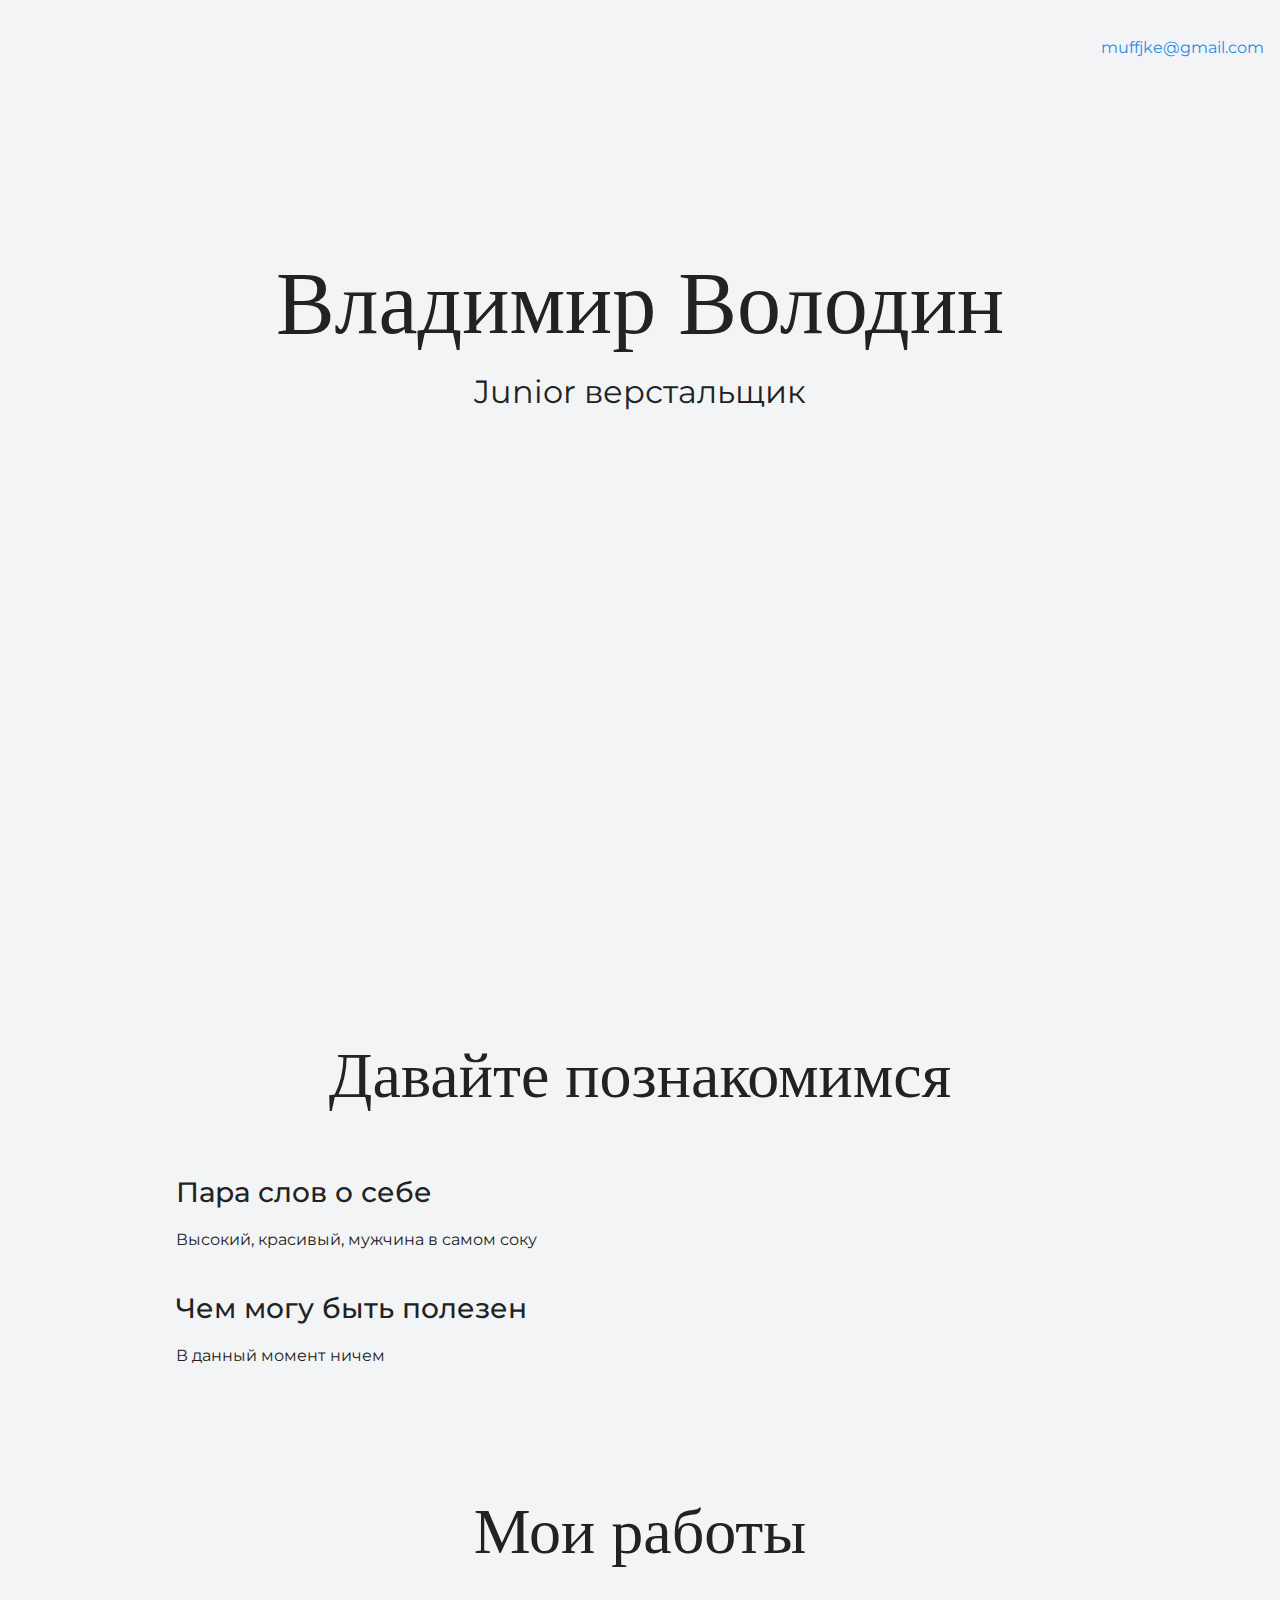
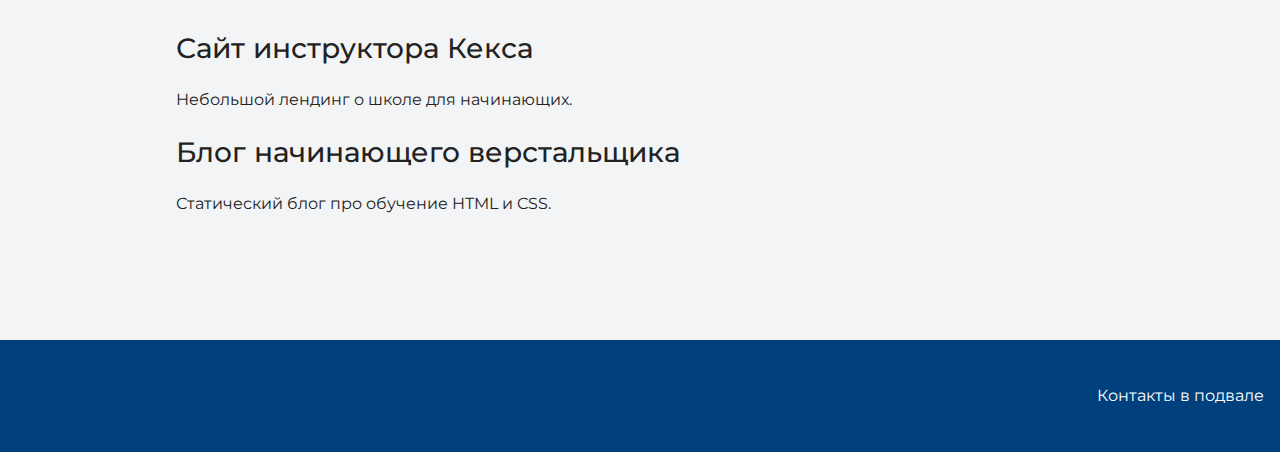
==== index.html @ 81820664 "загружаю файлы сайта" ====
<!DOCTYPE html>
<html lang="ru">
  <head>
    <link href="https://fonts.googleapis.com/css?family=Montserrat:400,
    500,700|Old+Standard+TT&display=swap&subset=cyrillic" rel="stylesheet">
    <meta charset="UTF-8">
    <link rel="stylesheet" href="style.css">
    <title>Портфолио Junior верстальщика</title>
  </head>

  <body>
    <header class="page-header">
      <div class="container">
        <a href="#">muffjke@gmail.com</a>
      </div>
    </header>

    <section class="hero-image">
      <div class="container">
        <h1 class="heading">Владимир Володин</h1>
        <p>Junior верстальщик</p>
      </div>
    </section>

    <section class="intro">
      <div class="container">
        <h2 class="subheading">Давайте познакомимся</h2>
        <h3>Пара слов о себе</h3>
        <p>Высокий, красивый, мужчина в самом соку</p>
        <h3>Чем могу быть полезен</h3>
        <p>В данный момент ничем</p>
      </div>
    </section>

    <section class="portfolio">
      <div class="container">
        <h2 class="subheading">Мои работы</h2>

        <h3>Сайт инструктора Кекса</h3>
        <p>Небольшой лендинг о школе для начинающих.</p>

        <h3>Блог начинающего верстальщика</h3>
        <p>Статический блог про обучение HTML и CSS.</p>
      <div>
    </section>

    <footer class="page-footer">
      <div class="container">
      Контакты в подвале
      </div>
    </footer>
  </body>
</html>
---- style.css ----
body {
  margin: 0;
  min-width: 960px;
  font-family: "Montserrat", "Helvetica", "Arial", sans-serif;
  font-size: 16px;
  line-height: 32px;
  color: #222222;
  background-color: #f2f4f6;
  background-image: url("img/hero-bg.jpg");
  background-repeat: no-repeat;
  background-position: top center;
}

.container {
  max-width: 928px;
  margin: 0 auto;
  padding: 0 16px;
}

.page-header {
  margin: 0 0 160px;
  padding: 32px 0 32px;
}

.page-header .container,
.page-footer .container {
  max-width: 1408px;
  text-align: right;
}

.page-header a {
  margin-left: 56px;
  color: #288be6;
  text-decoration: none;
  background-repeat: no-repeat;
  background-position: left;
}

.header-email {
  padding-left: 30px;
  background-image: url("img/icon-email-header.svg");
}

.header-phone {
  padding-left: 25px;
  background-image: url("img/icon-phone-header.svg");
}

.hero-image {
  margin-bottom: 620px;
}

.hero-image .container {
  max-width: 1408px;
  text-align: center;
}

.heading {
  margin: 0 0 16px;
  font-family: "Old Standard TT", "Times", "Times New Roman", serif;
  font-size: 88px;
  line-height: 96px;
  font-weight: 400;
}

.hero-image p {
  margin: 0;
  font-size: 32px;
  line-height: 48px;
}

.intro {
  margin: 0 0 120px;
}

.subheading {
  margin: 0 0 56px;
  font-family: "Old Standard TT", "Times", "Times New Roman", serif;
  font-size: 64px;
  line-height: 80px;
  font-weight: 400;
  text-align: center;
}

.user-image {
  margin: 0 0 32px;
  text-align: center;
}

.intro h3,
.portfolio h3 {
  margin: 0 0 12px;
  font-size: 28px;
  line-height: 40px;
  font-weight: 500;
}

.intro p {
  margin: 0 0 32px;
}

.skills-list {
  margin: 0;
  padding: 0;
}

.skills-list dt {
  padding-left: 32px;
  background-repeat: no-repeat;
  background-position: left;
}

.skill-html {
  background-image: url("img/icon-html.svg");
}

.skill-css {
  background-image: url("img/icon-css.svg");
}

.level {
  margin: 4px 0 16px;
  padding: 0;
  height: 14px;
  font-size: 0;
  background-color: #ffffff;
  border: 1px solid #86c3fa;
  border-radius: 8px;
}

.level div {
  margin: 1px;
  height: 12px;
  background-color: #288be6;
  border-radius: 6px;
}

.portfolio {
  margin: 0 0 120px;
}

.projects {
  margin: 0;
  padding: 0;
  list-style: none;
}

.projects li {
  margin: 0 0 80px;
}

.project-image {
  margin: 0 0 24px;
  text-align: center;
}

.projects p {
  margin: 0 0 24px;
}

.button {
  padding: 6px 20px;
  display: inline-block;
  vertical-align: baseline;
  text-decoration: none;
  text-transform: uppercase;
  border-radius: 4px;
  background-color: #288be6;
  color: #ffffff;
}

.page-footer {
  padding: 40px 0;
  background-color: #00417d;
  color: #ffffff;
}

.page-footer a {
  margin-left: 56px;
  color: inherit;
  text-decoration: none;
  background-repeat: no-repeat;
  background-position: left;
}

.footer-email {
  padding-left: 30px;
  background-image: url("img/icon-email-footer.svg");
}

.footer-phone {
  padding-left: 25px;
  background-image: url("img/icon-phone-footer.svg");
}
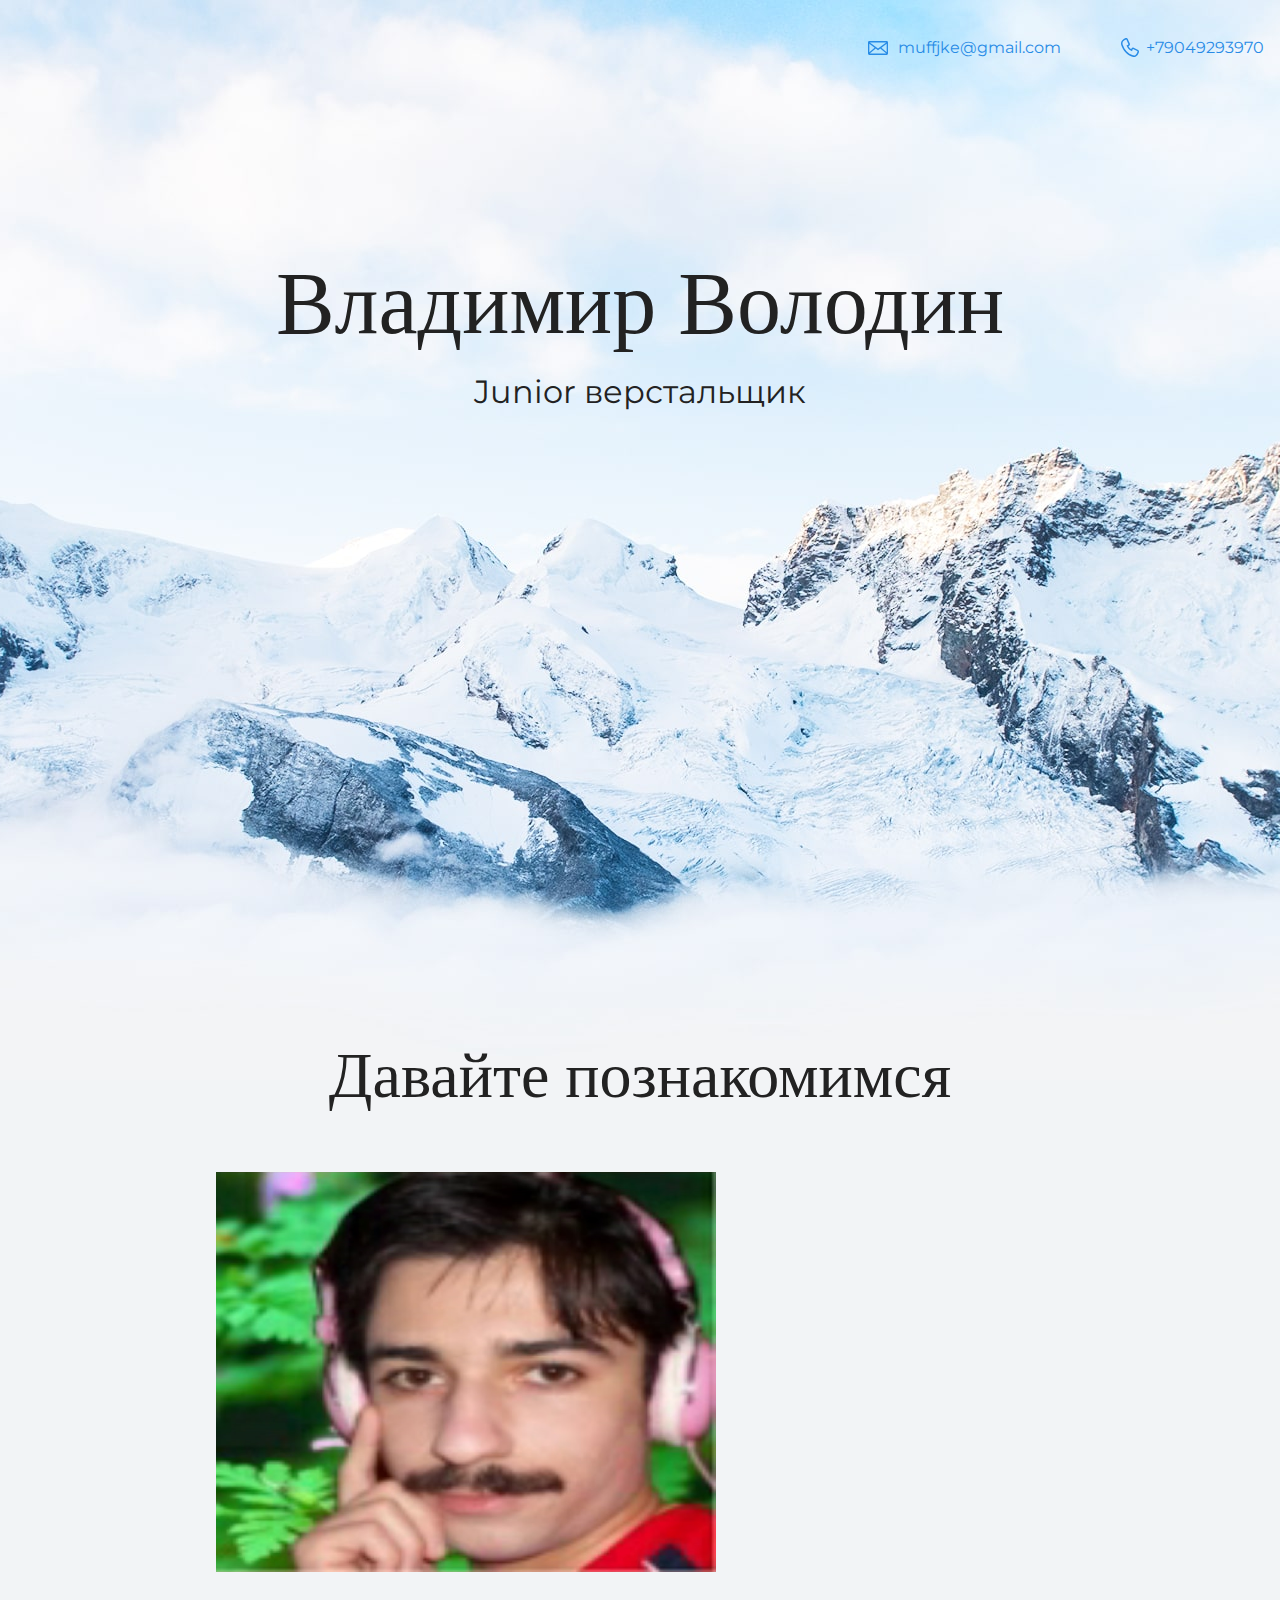
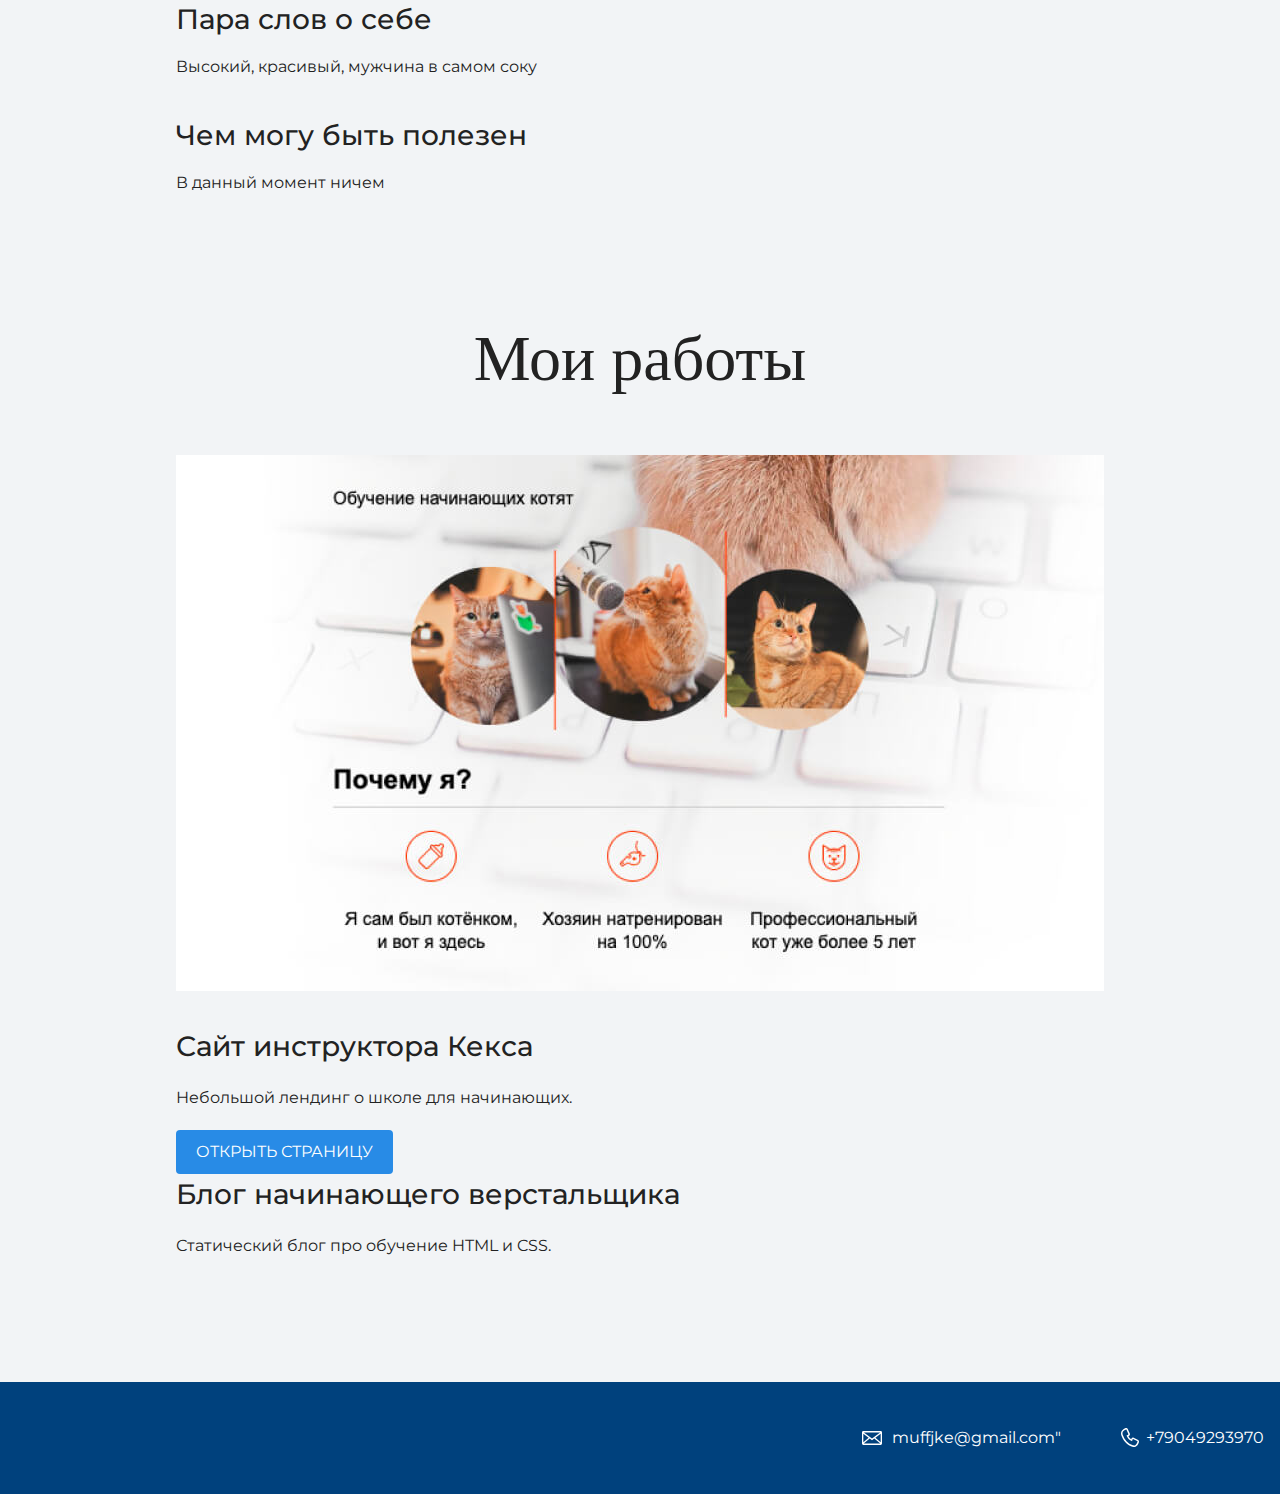
==== commit 4736dadf: "Обновление портфолио" ====
--- a/index.html
+++ b/index.html
@@ -11,7 +11,8 @@
   <body>
     <header class="page-header">
       <div class="container">
-        <a href="#">muffjke@gmail.com</a>
+        <a class="header-email" href="mailto:muffjke@gmail.com">muffjke@gmail.com</a>
+        <a class="header-phone" href="tel:+79049293970">+79049293970</a>
       </div>
     </header>
 
@@ -25,6 +26,9 @@
     <section class="intro">
       <div class="container">
         <h2 class="subheading">Давайте познакомимся</h2>
+        <figure>
+          <img src="files/user.jpg" width="500" height="400" alt="My foto">
+        </figure>
         <h3>Пара слов о себе</h3>
         <p>Высокий, красивый, мужчина в самом соку</p>
         <h3>Чем могу быть полезен</h3>
@@ -36,8 +40,12 @@
       <div class="container">
         <h2 class="subheading">Мои работы</h2>
 
+        <figure class="project-image">
+          <img src="files/project.jpg" width="928" height="536" alt="Сайт инструктора Кекса">
+        </figure>
         <h3>Сайт инструктора Кекса</h3>
         <p>Небольшой лендинг о школе для начинающих.</p>
+        <a class="button" href="project/index.html">Открыть страницу</a>
 
         <h3>Блог начинающего верстальщика</h3>
         <p>Статический блог про обучение HTML и CSS.</p>
@@ -46,7 +54,8 @@
 
     <footer class="page-footer">
       <div class="container">
-      Контакты в подвале
+        <a class="footer-email" href="mailto:muffjke@gmail.com">muffjke@gmail.com"</a>
+        <a class="footer-phone" href="tel:+79049293970">+79049293970</a>
       </div>
     </footer>
   </body>
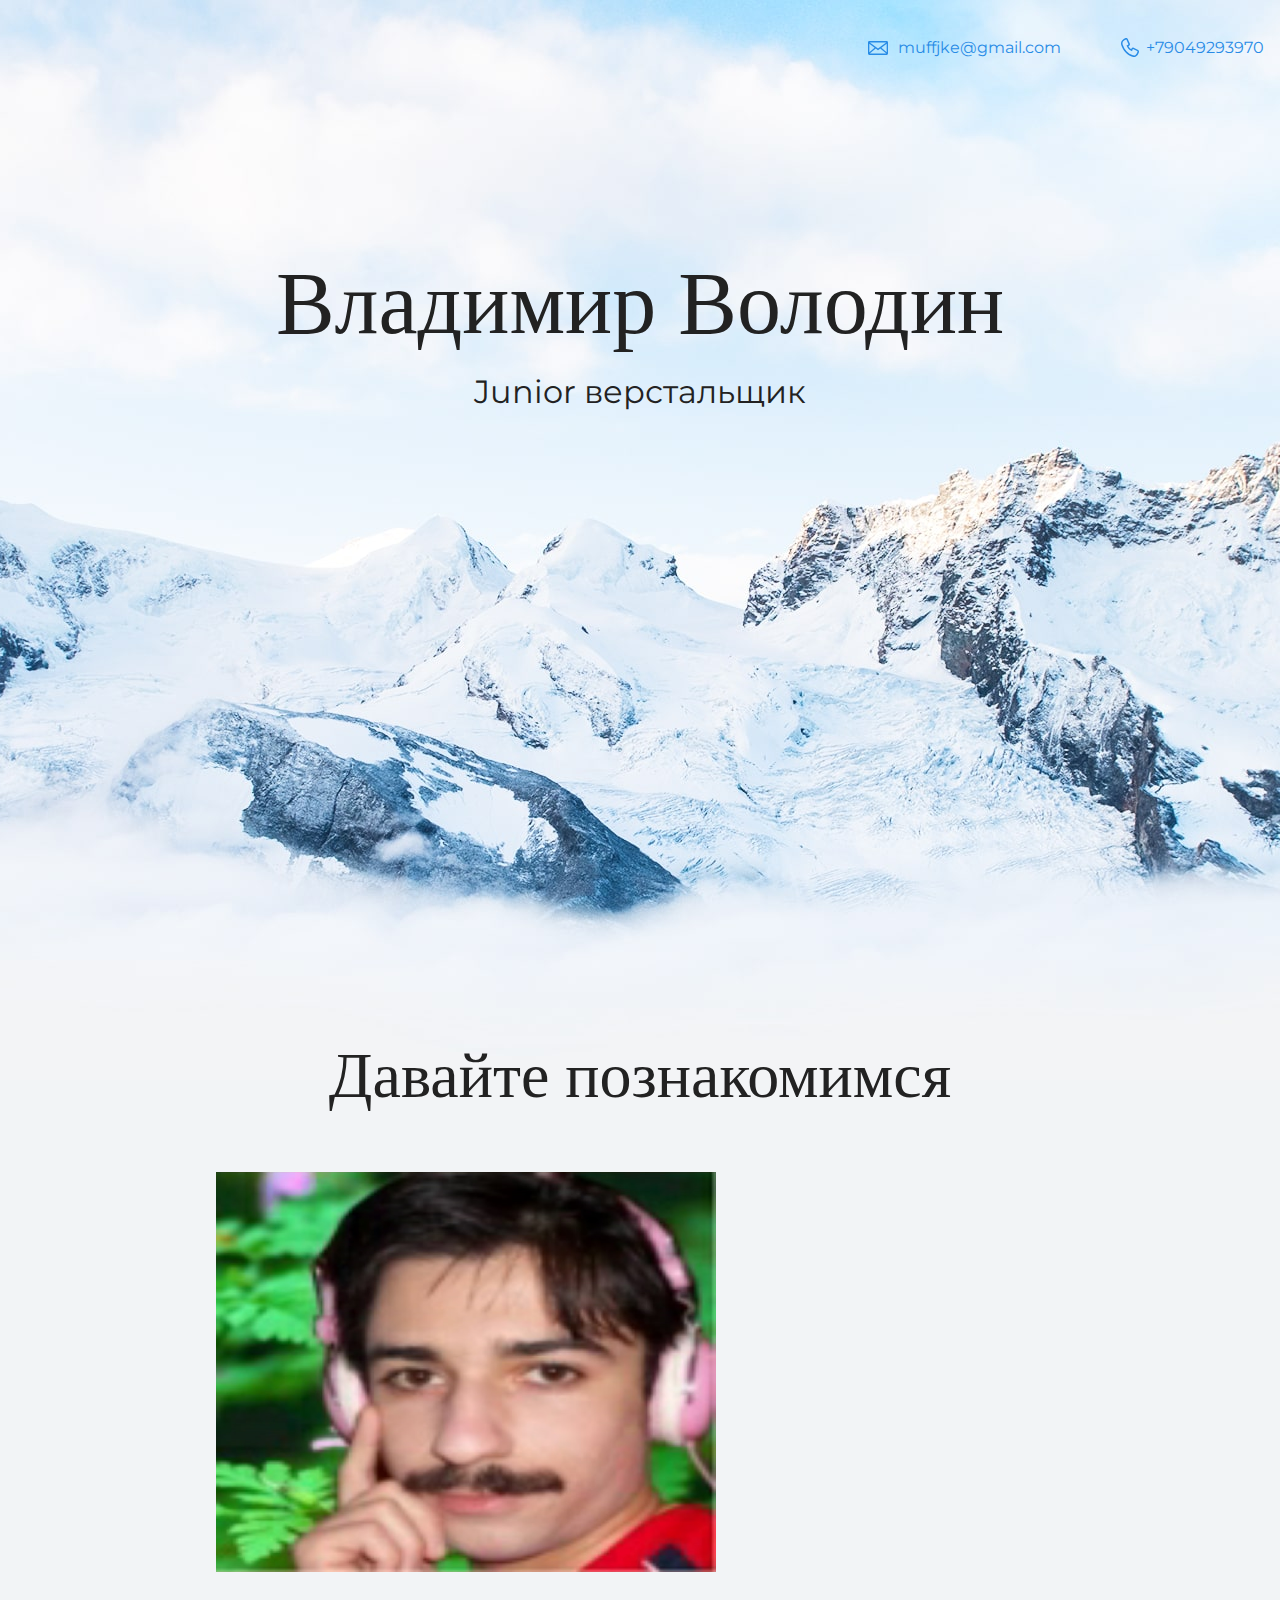
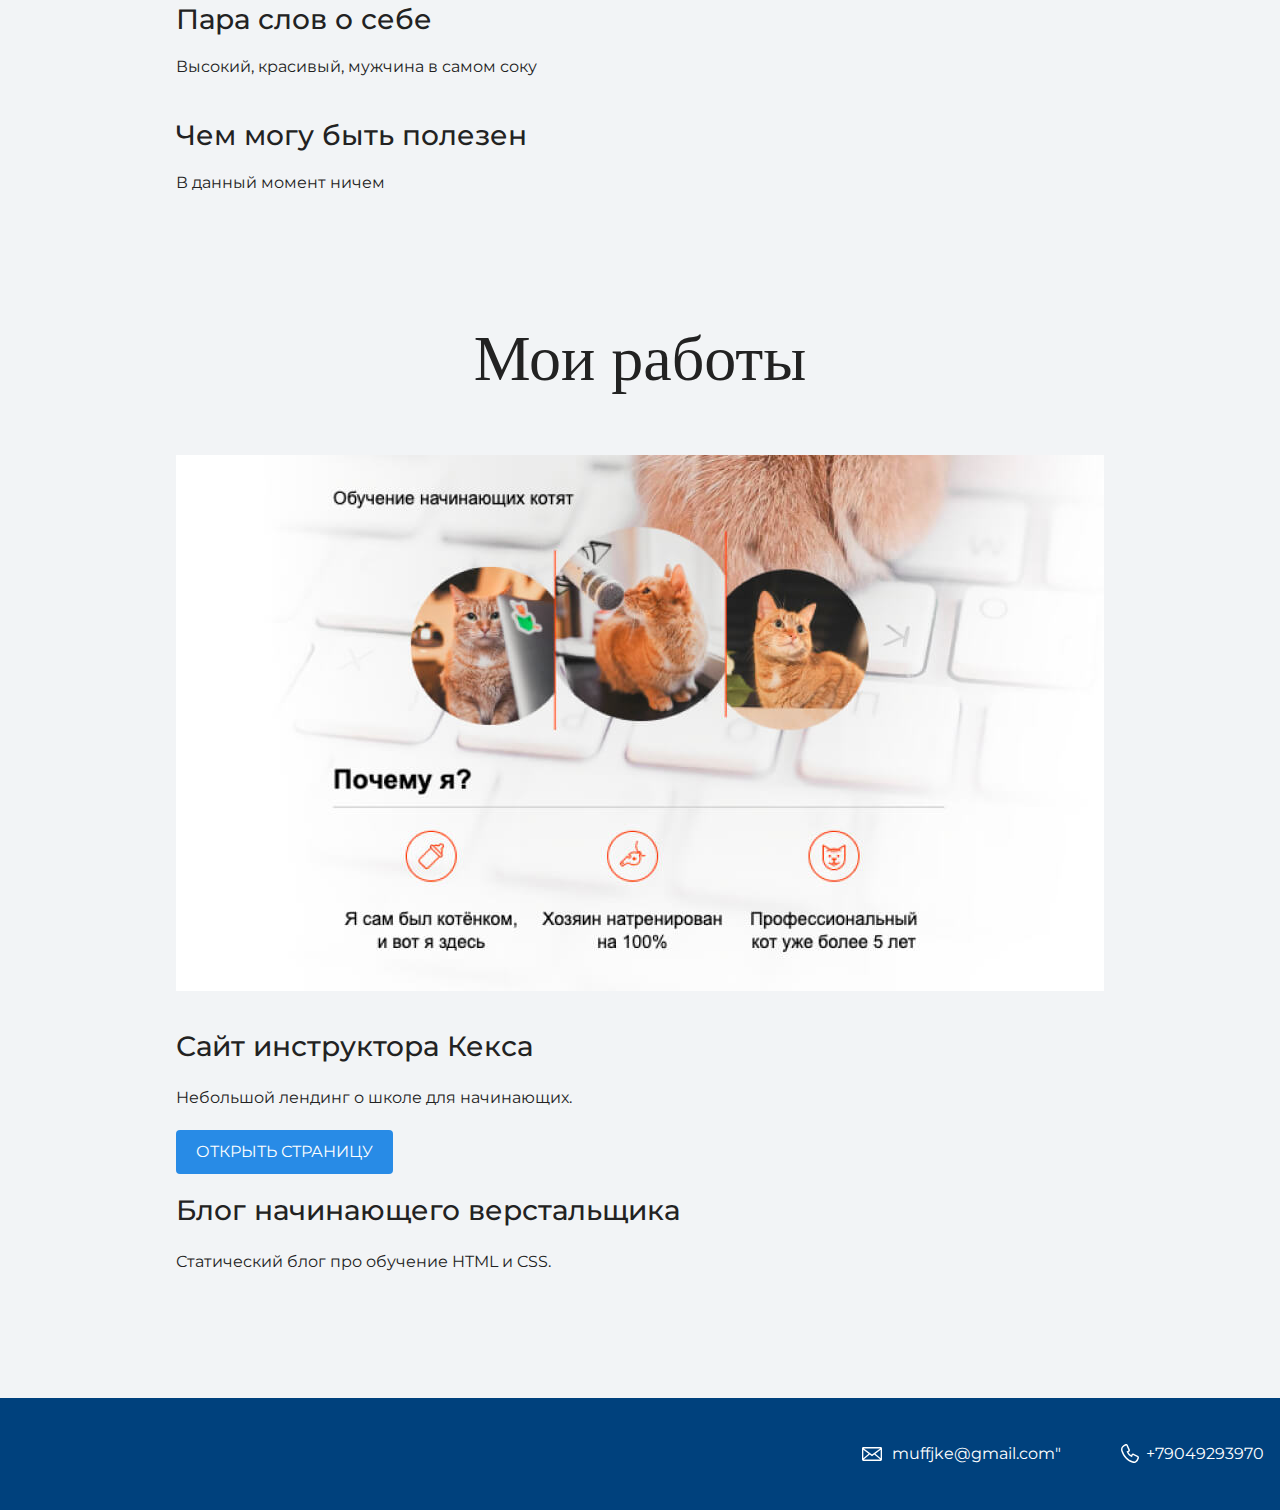
==== commit ca886510: "Исправил блог" ====
--- a/index.html
+++ b/index.html
@@ -47,7 +47,7 @@
         <p>Небольшой лендинг о школе для начинающих.</p>
         <a class="button" href="project/index.html">Открыть страницу</a>
 
-        <h3>Блог начинающего верстальщика</h3>
+        <p><h3>Блог начинающего верстальщика</h3></p>
         <p>Статический блог про обучение HTML и CSS.</p>
       <div>
     </section>
@@ -59,4 +59,4 @@
       </div>
     </footer>
   </body>
-</html>+</html>
